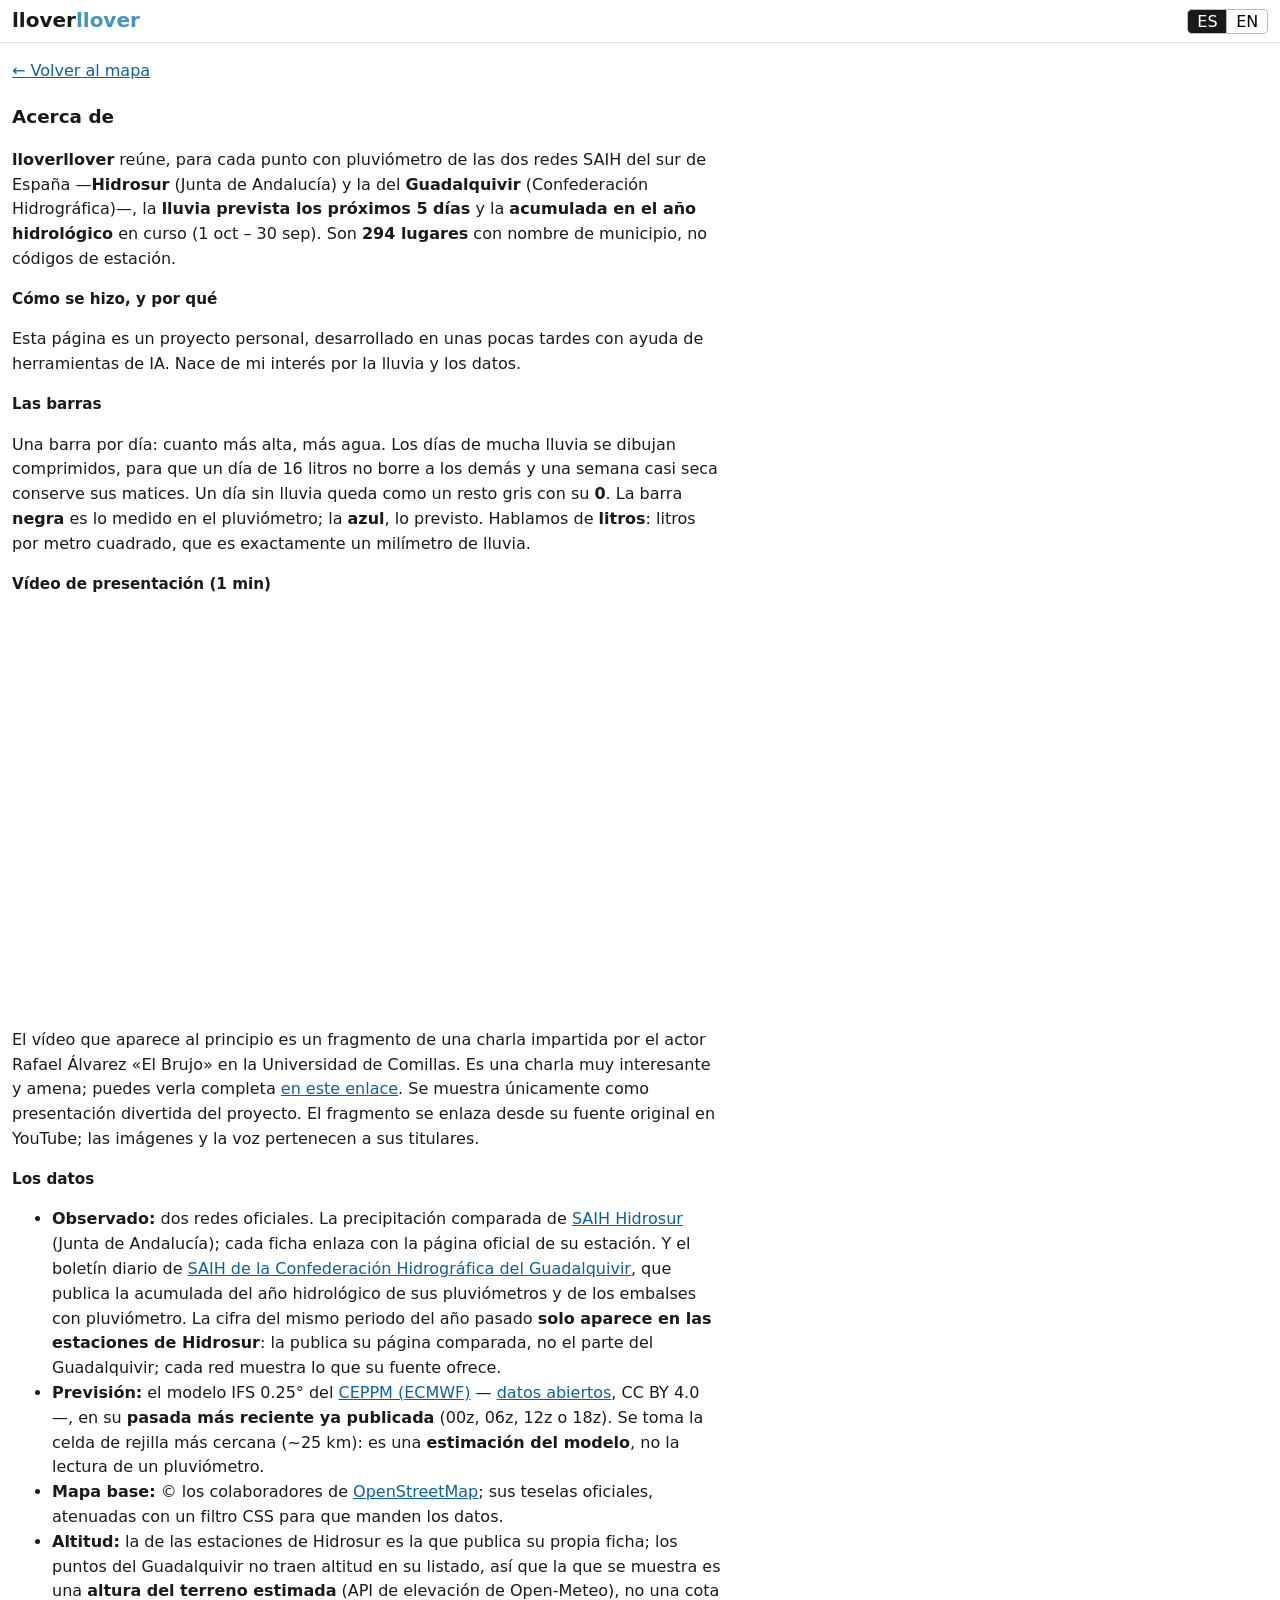
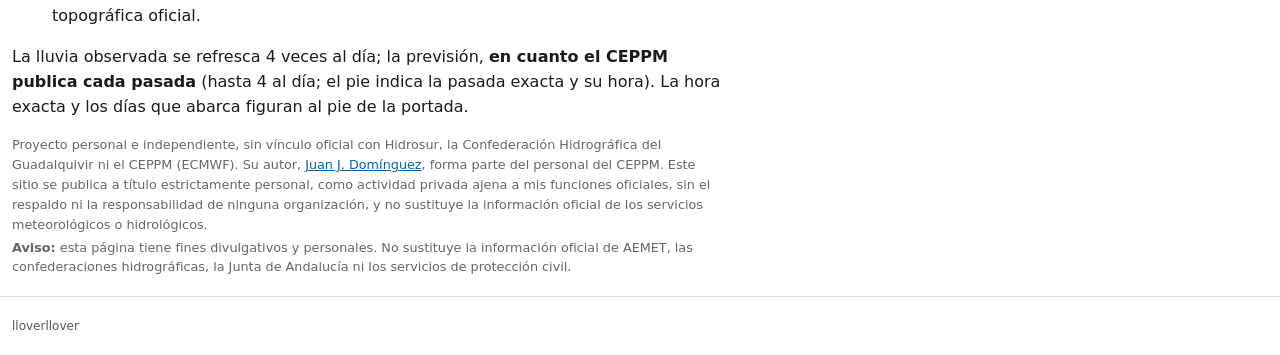
==== about.html @ 1c94ba9a "publish 2026-11-22T23:23:45Z" ====
<!DOCTYPE html>
<html lang="es">
<head>
  <meta charset="utf-8">
  <meta name="viewport" content="width=device-width, initial-scale=1">
  <title>Acerca de — lloverllover</title>
  <link rel="stylesheet" href="css/style.css?v=4.6">
  <link rel="icon" href="data:image/svg+xml,<svg xmlns='http://www.w3.org/2000/svg' viewBox='0 0 16 16'><text y='13' font-size='13'>🌧️</text></svg>">
</head>
<body>
  <header>
    <h1>llover<span>llover</span></h1>
    <nav id="lang" aria-label="Language">
      <button data-lang="es">ES</button><button data-lang="en">EN</button>
    </nav>
  </header>
  <main class="prose">
    <p><a href="index.html" class="i18n-es">← Volver al mapa</a>
       <a href="index.html" class="i18n-en" hidden>← Back to the map</a></p>

    <div class="i18n-es">
      <h2>Acerca de</h2>
      <p><b>lloverllover</b> reúne, para cada punto con pluviómetro de las dos redes SAIH del sur
      de España —<b>Hidrosur</b> (Junta de Andalucía) y la del <b>Guadalquivir</b> (Confederación
      Hidrográfica)—, la <b>lluvia prevista los próximos 5 días</b> y
      la <b>acumulada en el año hidrológico</b> en curso (1 oct – 30 sep). Son <b>294 lugares</b> con
      nombre de municipio, no códigos de estación.</p>

      <h3>Cómo se hizo, y por qué</h3>
      <p>Esta página es un proyecto personal, desarrollado en unas pocas tardes con ayuda de
      herramientas de IA. Nace de mi interés por la lluvia y los datos.</p>

      <h3>Las barras</h3>
      <p>Una barra por día: cuanto más alta, más agua. Los días de mucha lluvia se dibujan
      comprimidos, para que un día de 16 litros no borre a los demás y una semana casi seca conserve
      sus matices. Un día sin lluvia queda como un resto gris con su <b>0</b>. La barra <b>negra</b> es
      lo medido en el pluviómetro; la <b>azul</b>, lo previsto. Hablamos de <b>litros</b>: litros por
      metro cuadrado, que es exactamente un milímetro de lluvia.</p>

      <h3>Vídeo de presentación (1 min)</h3>
      <div class="ratio"><iframe src="https://www.youtube.com/embed/7plhOz-4UfQ?si=jWvkmPZA4V5KHviT&amp;controls=1&amp;start=4344&amp;end=4404"
        title="Por qué lloverllover"
        allow="accelerometer; autoplay; clipboard-write; encrypted-media; gyroscope; picture-in-picture; web-share"
        referrerpolicy="strict-origin-when-cross-origin" allowfullscreen></iframe></div>
      <p>El vídeo que aparece al principio es un fragmento de una charla impartida por el actor
      Rafael Álvarez «El Brujo» en la Universidad de Comillas. Es una charla muy interesante y
      amena; puedes verla completa
      <a href="https://www.youtube.com/watch?v=7plhOz-4UfQ">en este enlace</a>. Se muestra
      únicamente como presentación divertida del proyecto. El fragmento se enlaza desde su
      fuente original en YouTube; las imágenes y la voz pertenecen a sus titulares.</p>

      <h3>Los datos</h3>
      <ul>
        <li><b>Observado:</b> dos redes oficiales. La precipitación comparada de
          <a href="https://www.redhidrosurmedioambiente.es/saih/resumen/precipitacion/comparada">SAIH
          Hidrosur</a> (Junta de Andalucía); cada ficha enlaza con la página oficial de su estación. Y
          el boletín diario de <a href="https://www.chguadalquivir.es/saih/Informes.aspx">SAIH de la
          Confederación Hidrográfica del Guadalquivir</a>, que publica la acumulada del año
          hidrológico de sus pluviómetros y de los embalses con pluviómetro. La cifra del mismo
          periodo del año pasado <b>solo aparece en las estaciones de Hidrosur</b>: la publica
          su página comparada, no el parte del Guadalquivir; cada red muestra lo que su fuente
          ofrece.</li>
        <li><b>Previsión:</b> el modelo IFS 0.25° del
          <a href="https://www.ecmwf.int/es/" target=_blank rel=noopener>CEPPM (ECMWF)</a> —
          <a href="https://data.ecmwf.int/">datos abiertos</a>, CC BY 4.0 —, en su
          <b>pasada más reciente ya publicada</b> (00z, 06z, 12z o 18z).
          Se toma la celda de rejilla más cercana
          (~25 km): es una <b>estimación del modelo</b>, no la lectura de un pluviómetro.</li>
        <li><b>Mapa base:</b> © los colaboradores de
          <a href="https://www.openstreetmap.org/copyright">OpenStreetMap</a>; sus teselas oficiales,
          atenuadas con un filtro CSS para que manden los datos.</li>
        <li><b>Altitud:</b> la de las estaciones de Hidrosur es la que publica su propia ficha; los
          puntos del Guadalquivir no traen altitud en su listado, así que la que se muestra es una
          <b>altura del terreno estimada</b> (API de elevación de Open-Meteo), no una cota
          topográfica oficial.</li>
      </ul>
      <p>La lluvia observada se refresca 4 veces al día; la previsión, <b>en cuanto el CEPPM
      publica cada pasada</b> (hasta 4 al día; el pie indica la pasada exacta y su hora). La
      hora exacta y los días que abarca figuran al pie de la portada.</p>
      <p class="hint">Proyecto personal e independiente, sin vínculo oficial con Hidrosur, la
      Confederación Hidrográfica del Guadalquivir ni el CEPPM (ECMWF). Su autor,
      <a href="https://www.linkedin.com/in/juanjo-dominguez">Juan J. Domínguez</a>, forma parte del
      personal del CEPPM. Este sitio se publica a título estrictamente personal, como actividad
      privada ajena a mis funciones oficiales, sin el respaldo ni la responsabilidad de ninguna
      organización, y no sustituye la información oficial de los
      servicios meteorológicos o hidrológicos.</p>
      <p class="hint"><b>Aviso:</b> esta página tiene fines divulgativos y personales. No
      sustituye la información oficial de AEMET, las confederaciones hidrográficas, la Junta de
      Andalucía ni los servicios de protección civil.</p>
    </div>

    <div class="i18n-en" hidden>
      <h2>About</h2>
      <p><b>lloverllover</b> brings together, for every rain-gauge point of the two SAIH networks of
      southern Spain —<b>Hidrosur</b> (Junta de Andalucía) and the <b>Guadalquivir</b> basin
      authority's— the <b>forecast rainfall for the next 5 days</b> and the rain <b>accumulated in
      the current hydrological year</b> (1 Oct – 30 Sep). That is <b>294 places</b>, each with a
      municipality name — never a station code.</p>

      <h3>How it was made, and why</h3>
      <p>This page is a personal project, developed over a few evenings with help from AI
      tools. It comes from my interest in rain and data.</p>

      <h3>The bars</h3>
      <p>One bar per day: the taller it is, the more water. Very wet days are drawn compressed, so
      that a 16 mm day does not wipe out the others and a nearly dry week keeps its shades. A rainless
      day stays a small grey stub with its <b>0</b>. The <b>black</b> bar is what the gauge measured;
      the <b>blue</b> one is the forecast.</p>

      <h3>Intro video (1 min)</h3>
      <div class="ratio"><iframe src="https://www.youtube.com/embed/7plhOz-4UfQ?si=jWvkmPZA4V5KHviT&amp;controls=1&amp;start=4344&amp;end=4404"
        title="Why lloverllover"
        allow="accelerometer; autoplay; clipboard-write; encrypted-media; gyroscope; picture-in-picture; web-share"
        referrerpolicy="strict-origin-when-cross-origin" allowfullscreen></iframe></div>
      <p>The video that appears at the beginning is a fragment of a talk given by the actor
      Rafael Álvarez “El Brujo” at the Universidad de Comillas. It is a very interesting and
      entertaining talk; you can watch it in full
      <a href="https://www.youtube.com/watch?v=7plhOz-4UfQ">at this link</a>. It is shown only as
      a fun introduction to the project. The fragment is linked from its original source
      on YouTube; the images and voice belong to their rights holders.</p>

      <h3>The data</h3>
      <ul>
        <li><b>Observed:</b> two official networks. The comparative rainfall of
          <a href="https://www.redhidrosurmedioambiente.es/saih/resumen/precipitacion/comparada">SAIH
          Hidrosur</a> (Junta de Andalucía) — each card links to the station's official page — and
          the daily bulletin of
          <a href="https://www.chguadalquivir.es/saih/Informes.aspx">SAIH of the Guadalquivir
          hydrographic confederation</a>, which publishes the hydrological-year accumulation of its
          gauges and of its reservoirs that carry one. The same-period figure from last year is
          <b>shown only for the Hidrosur stations</b>: their comparative page publishes it, the
          Guadalquivir bulletin does not — each network shows exactly what its source offers.</li>
        <li><b>Forecast:</b> the <a href="https://data.ecmwf.int/">ECMWF IFS 0.25°</a> model (open
          data, CC BY 4.0), on its <b>latest published cycle</b> (00z, 06z, 12z or 18z). It reads
          the nearest model-grid cell (~25 km): a
          <b>model estimate</b>, not a gauge reading.</li>
        <li><b>Basemap:</b> © the <a href="https://www.openstreetmap.org/copyright">OpenStreetMap</a>
          contributors; official tiles, dimmed by a CSS filter so the data leads.</li>
        <li><b>Altitude:</b> Hidrosur stations carry the figure their own listing publishes; the
          Guadalquivir points list none, so the height shown for them is an <b>estimated terrain
          height</b> (the Open-Meteo elevation API), not a surveyed benchmark.</li>
      </ul>
      <p>Observed rain refreshes 4 times a day; the forecast <b>as soon as ECMWF publishes each
      cycle</b> (up to 4 a day; the footer states the exact cycle and its hour). The
      exact time and the days it covers appear in the homepage footer.</p>
      <p class="hint">A personal, independent project — not officially linked to Hidrosur, the
      Guadalquivir confederation or ECMWF. Its author,
      <a href="https://www.linkedin.com/in/juanjo-dominguez">Juan J. Domínguez</a>, is a member of
      ECMWF staff. This site is published strictly in a personal capacity, as a private activity
      unrelated to my official duties, without the endorsement
      or responsibility of any organisation, and it does not replace official meteorological or
      hydrological information.</p>
      <p class="hint"><b>Notice:</b> this page has an educational and personal purpose. It does
      not replace official information from AEMET, the river-basin authorities, the Regional
      Government of Andalusia, or civil-protection services.</p>
    </div>
  </main>
  <footer><p>lloverllover</p></footer>
  <script>
    /* tiny language toggle for the static about page (no app.js here) */
    const setLang = (l) => {
      document.documentElement.lang = l;
      for (const e of document.querySelectorAll(".i18n-es")) e.hidden = l !== "es";
      for (const e of document.querySelectorAll(".i18n-en")) e.hidden = l !== "en";
      for (const b of document.querySelectorAll("#lang button"))
        b.setAttribute("aria-pressed", String(b.dataset.lang === l));
      localStorage.setItem("llo_lang", l);
    };
    for (const b of document.querySelectorAll("#lang button"))
      b.addEventListener("click", () => setLang(b.dataset.lang));
    setLang(localStorage.getItem("llo_lang") || "es");
  </script>
</body>
</html>
---- css/style.css ----
/* lloverllover — minimal bare design (plan req. 4). Mobile-first; system fonts. */
* { box-sizing: border-box; }
html { font-family: system-ui, -apple-system, "Segoe UI", Roboto, "Helvetica Neue", sans-serif; }
body { margin: 0; color: #1a1a1a; background: #fff; }
h1 { font-size: 1.25rem; margin: 0; }
h1 span { color: #4393c3; }  /* mid-tone of the marker ramp — quiet */
h2 { font-size: 1rem; margin: .2rem 0; }
a { color: #0b5fa5; }
button { font: inherit; }

header, footer, main > section, #legend { padding-left: .75rem; padding-right: .75rem; }
header { display: flex; flex-wrap: wrap; align-items: baseline; gap: .5rem;
  padding: .5rem .75rem; border-bottom: 1px solid #ddd; }
/* v3.1: ONE subtitle line replaces the two paragraphs it used to be, so the header is a row
   shorter and nothing else moved.  v3.2: space-between puts the hydrological year FLUSH RIGHT
   on the same line; when a phone cannot hold both it wraps, and the year stays at the right
   edge of its own row — where a date belongs anyway. */
header .sub { margin: 0; font-size: .8rem; color: #555; flex-basis: 100%;
  display: flex; justify-content: space-between; align-items: baseline; gap: .1rem .9rem; }
header .sub .hy { flex: none; }
/* The top-right corner is one cluster: search field then ES|EN.  The auto margin on the
   form pushes the pair right; the adjacent rule keeps them tight together.  On about.html
   there is no form, so plain `#lang { margin-left: auto }` still right-aligns the toggle. */
#qform { margin-left: auto; }
#qform + #lang { margin-left: 0; }
#lang { margin-left: auto; }
#lang button { border: 1px solid #bbb; background: #fff; padding: .15rem .55rem; cursor: pointer; }
#lang button:first-child { border-radius: .3rem 0 0 .3rem; }
#lang button:last-child { border-radius: 0 .3rem .3rem 0; border-left: 0; }
#lang button[aria-pressed="true"] { background: #1a1a1a; color: #fff; }

#map { height: 52vh; width: 100%; }
#legend { display: flex; flex-wrap: wrap; gap: .45rem; align-items: center;
  font-size: .78rem; padding-top: .4rem; padding-bottom: .4rem; border-bottom: 1px solid #eee; }
#legend b { margin-right: .25rem; }
/* v3.1: every chip knows its own range.  v3.2: it also SHOWS it without a mouse — a tap (or
   Enter/Space) opens the bubble below.  A native `title` covers the desktop pointer, and the
   `:focus`/`.open` rules cover touch and keyboard; `:hover` deliberately shows nothing, so a
   desktop reader never gets two tooltips stacked on one word. */
#legend span { display: inline-flex; align-items: center; gap: .25rem; cursor: help;
  position: relative; }
#legend .chip:focus { outline: 1px dotted #999; outline-offset: 2px; }
#legend .range { position: absolute; left: 0; top: calc(100% + .4rem); z-index: 1100;
  display: none; padding: .3rem .5rem; border-radius: .35rem; background: #1a1a1a;
  color: #fff; font-size: .72rem; line-height: 1.35; font-style: normal;
  white-space: nowrap; box-shadow: 0 4px 12px rgba(0, 0, 0, .22); }
#legend .chip.open .range, #legend .chip:focus .range { display: block; }
/* the last chip would otherwise hang its bubble off the right edge of a phone */
#legend span:last-child .range { left: auto; right: 0; }
#legend i { width: .8rem; height: .8rem; border-radius: 50%; display: inline-block; }

#card { border: 1px solid #ddd; border-radius: .5rem; margin: .5rem .75rem; padding: .6rem .8rem; }
#card h2 { border-left: 6px solid #b0b8bf; padding-left: .5rem; }
/* v3.5: the card's place name is a LINK — it opens the place's own page (ten days,
   the table, the zoomed map).  A real anchor: middle-click, "open in new tab" and the
   keyboard all work because it is the thing itself, not a gesture imitating one. */
#card h2.goto a { color: inherit; text-decoration: none; }
#card h2.goto a:hover, #card h2.goto a:focus { text-decoration: underline dotted; }
#card p { margin: .18rem 0; font-size: .95rem; }
#card p.hl { font-weight: 600; margin-top: .45rem; }
/* The card's last line (v2.3): province · altitude on the left, the Hidrosur ficha on
   the right of the SAME line — Juanjo asked the link to sit beside the location info,
   not in a paragraph of its own.  space-between pushes them apart; wrap keeps the phone
   readable (the link drops below the place rather than squeezing the words). */
/* 9th prompt: the card's head is one row, exactly like the page per place —
   the name (with its colour bar), then municipio · provincia · altitud and the
   ficha, all baseline-aligned, wrapping below the name on a narrow phone. */
#card .cardhead { display: flex; align-items: baseline; flex-wrap: wrap;
  gap: .1rem .8rem; }
#card .cardhead h2 { margin-bottom: 0; }
#card .meta { display: flex; align-items: baseline; gap: .6rem; flex-wrap: wrap;
  flex: 1 1 12rem; margin: 0; font-size: .8rem; color: #666; }
#card .meta a { color: #1565c0; text-decoration: none; white-space: nowrap; }
#card .meta a:hover { text-decoration: underline; }
.leaflet-popup-content p { margin: .12rem 0; font-size: .85rem; }
.leaflet-popup-content p.hl { font-weight: 600; margin-top: .35rem; }
.hint { color: #666; font-size: .8rem; margin: .2rem 0; }

/* Quiet basemap (req. 2): the TILES are muted, never the markers. Adjust these
   numbers only — markers/legend/dots keep their full colour. */
.leaflet-tile-pane { filter: grayscale(.85) brightness(1.1) contrast(.88) opacity(.8); }

#dir-section { border-top: 1px solid #eee; margin-top: .9rem; padding-top: .5rem; }
#dir-section h2 { margin-top: .3rem; }

/* One search for the whole network (req. 9): a box shown directly — no button (v2.3.1) —
   sitting TOP-RIGHT on the title line, just left of ES|EN (v2.3.2).  It finds every place,
   dry ones included (the directory only lists the wet ones).  The results DROP DOWN over
   the page (`position:absolute` + a z-index above the video popup's 1200), so opening them
   stretches nothing and moves nothing below; headerGap() still measures the header for the
   video.  On a phone the field is the elastic part: `min(17rem, 33vw)` is sized so the
   title (128 px), the field, ES|EN (81 px) and two 8 px gaps still fit one 375 px line. */
#qform { position: relative; display: flex; align-items: center; min-width: 0; }
#q { width: min(17rem, 33vw); min-width: 0; padding: .3rem .5rem; font: inherit;
  font-size: .92rem; border: 1px solid #bbb; border-radius: .4rem; }
#qhits { position: absolute; top: calc(100% + .25rem); right: 0; z-index: 1300;
  min-width: 17rem; max-width: min(26rem, calc(100vw - 1.5rem)); max-height: 55vh;
  overflow-y: auto; box-shadow: 0 6px 18px rgba(0, 0, 0, .16);
  list-style: none; margin: 0; padding: .1rem 0; border: 1px solid #ddd;
  border-radius: .4rem; background: #fff; }
#qhits:empty { display: none; }
#qhits li { display: flex; align-items: center; gap: .35rem; padding: .28rem .5rem;
  font-size: .85rem; cursor: pointer; }
#qhits li:hover, #qhits li[aria-selected="true"] { background: #eef6fb; }
#qhits li.qnone { cursor: default; color: #666; font-size: .82rem; }
#qhits .dot { width: .5rem; height: .5rem; border-radius: 50%; flex: none;
  border: 1px solid rgba(0, 0, 0, .12); }
#qhits .nm { flex: 1 1 auto; min-width: 0; overflow: hidden; text-overflow: ellipsis;
  white-space: nowrap; }
#qhits .pr { flex: none; color: #666; font-size: .75rem; }
#qhits .val { flex: none; font-size: .78rem; color: #555; font-variant-numeric: tabular-nums; }
/* Small phones (≤440 px): trim the header's air so title + field + ES|EN still share the
   title line — below that it wraps to a row of its own, which still looks right. */
@media (max-width: 440px) {
  header { gap: .35rem; }
  #q { width: min(17rem, 30vw); }
  #lang button { padding: .15rem .45rem; }
}
/* Directory (req. 5): compact multi-column list — one line per place, forecast in
   brackets, up to four columns.  The breakpoints are set by what a PLACE NAME needs:
   below 560 px two columns would ellipsize "Embalse de Conde..." to nonsense, so a
   phone gets one readable line per place and the columns start on a tablet. */
#directory details { margin: .25rem 0; }
#directory details.prov > summary { font-weight: 600; }
#directory summary { cursor: pointer; font-size: .88rem; padding: .2rem 0;
  display: flex; align-items: center; gap: .4rem; list-style: none; }
#directory summary::-webkit-details-marker { display: none; }
#directory summary::before { content: "▸"; color: #999; flex: none; font-size: .75rem; }
#directory details[open] > summary::before { content: "▾"; }
#directory ul { list-style: none; margin: 0; padding: 0; columns: 1; column-gap: 1rem; }
@media (min-width: 560px) { #directory ul { columns: 2; } }
@media (min-width: 820px) { #directory ul { columns: 3; } }
@media (min-width: 1180px) { #directory ul { columns: 4; } }
#directory li[data-n] { break-inside: avoid; border-bottom: 1px solid #f2f2f2;
  font-size: .82rem; }
/* v3.5: the whole row is one link — the place's page (dot, name, amount stay the
   same words, just wrapped in a door). */
#directory li[data-n] a { display: flex; align-items: center; gap: .3rem;
  padding: .16rem .2rem; color: inherit; text-decoration: none; min-width: 0; }
#directory li[data-n] a:hover .nm, #directory li[data-n] a:focus .nm { text-decoration: underline dotted; }
#directory .dot { width: .5rem; height: .5rem; border-radius: 50%; flex: none;
  border: 1px solid rgba(0, 0, 0, .12); }
#directory .nm { min-width: 0; overflow: hidden; text-overflow: ellipsis; white-space: nowrap; }
#directory .val { flex: none; font-size: .74rem; color: #555;
  font-variant-numeric: tabular-nums; }

footer { border-top: 1px solid #ddd; margin-top: 1.2rem; padding: .6rem .75rem; }
footer p { font-size: .75rem; color: #555; }

/* The paired day series (v3.5, Phase 17): one column per day, TWO thin bars each —
   BLACK = the millimetres the gauges closed that day with, BLUE = the forecast for it
   (a past day gets its own archived morning 00z; today and beyond get the live cycle).
   A value nobody has is a "–" in its bar's colour — never a zero, never invented.  The
   hairline just left of today's column splits memory from forecast.  Heights are
   logarithmic (barFrac in plot.js) and ONE scale fits black and blue together, so a
   tall black over a short blue really means the gauges beat the morning's word. */
.fcbars { display: inline-flex; align-items: flex-end; gap: .2rem; }
.fcbars .fcday { display: flex; flex-direction: column; align-items: center; position: relative; }
.fcbars .fctrack { position: relative; width: 1.14rem; height: 2.5rem; flex: none; }
/* the pair: observation LEFT, forecast RIGHT, each under half the track */
.fcbars .obar, .fcbars .fbar { position: absolute; bottom: 0; width: 46%; min-height: 2px;
  border-radius: 2px 2px 0 0; }
.fcbars .obar { left: 1px; }
.fcbars .fbar { right: 1px; }
/* a thin paired bar can never HOLD its number (a "12,4" is wider than any bar) —
   so numbers ride above, dark, and only where there is room for them: the live
   columns on the map page, every column on the place's own page */
.fcbars .fbar b, .fcbars .obar b { position: absolute; left: 50%; transform: translateX(-50%);
  bottom: 100%; color: #444; font-weight: 500; font-size: .56rem; line-height: 1;
  white-space: nowrap; font-variant-numeric: tabular-nums; padding-bottom: 1px; }
.fcbars .fdash { position: absolute; bottom: 0; width: 46%; text-align: center;
  font-style: normal; font-weight: 700; font-size: .72rem; line-height: 1; }
.fcbars .fdash.obs { left: 1px; color: #1f2937; }
.fcbars .fdash.fc { right: 1px; color: #4ba3d3; }
.fcbars .fcwd { font-size: .56rem; font-weight: 500; color: #777; line-height: 1;
  border-top: 1px solid #ccc; margin-top: 2px; padding: .14rem .06rem 0; white-space: nowrap; }
.fcday.now .fcwd { color: #08519c; font-weight: 700; }      /* today's column */
.fcday.now::before { content: ""; position: absolute; left: -.12rem; top: -.55rem;
  bottom: 0; width: 1px; background: #0f172a; opacity: .5; }
/* THE BALLOON WEARS NO SUCH LINE (9th prompt): a balloon holds only the five live days,
   so a rule at its left edge would mark the start of the picture, not the turn from
   memory to forecast that the line was invented to say.  Today keeps its bold blue
   initial; the card and the page per place keep the line, where the past really is
   on the other side of it. */
.leaflet-popup-content .fcday.now::before { content: none; }
/* fourteen columns on a 375 px screen: the line scrolls in its paragraph instead
   of the numbers lying about the week.  THE BALLOON IS NOT IN THAT LIST (v3.7):
   it shows the five live days only, which always fit — no scrollbar in a balloon.
   And every scrollable series reserves headroom for the numbers riding above the
   bars: max-height keeps even a 100 % bar below the label line, so a wet day's
   number can never be cut by the box (req. 6-2). */
#card p.hl, #stseries-wrap p.hl { overflow-x: auto; }
.fcbars { padding-inline: .6rem; }                /* edge labels hang nowhere to */
.leaflet-popup-content .fbar, .leaflet-popup-content .obar { max-height: calc(100% - .72rem); }
#card .fcbars .fbar, #card .fcbars .obar { max-height: calc(100% - .84rem); }
#stseries-wrap .fbar, #stseries-wrap .obar { max-height: calc(100% - .82rem); }
.leaflet-popup-content .fctrack { width: .98rem; height: 2.3rem; }
.leaflet-popup-content .fcbars { gap: .15rem; }
#card .fcbars .fctrack { width: 1.5rem; height: 3.1rem; }  /* a little larger in the card */
#card .fcbars .fbar b, #card .fcbars .obar b { font-size: .64rem; }
#card .fcbars .fcwd { font-size: .66rem; }
/* The quantity lines (req. 3, v2.3): each line is a number cell and a words cell.  The
   number is right-aligned inside a box as wide as the widest number of that place
   (`--qw`, set by detailLines in `ch` = tabular digits), so the lines line up **by their
   last digit** — 185,6 over 28,8 over 4,3 — and every line of words starts at the same x.
   The digits are tabular so they really are equal width; the leading space of the words
   cell is dropped by CSS at the start of a line and exists only for copy-paste.
   `q` and both of its cells stay the same font size in the number column: a smaller `b`
   would shrink its own `ch` and break the flush edge (only the words may differ). */
.q { display: block; margin: .28rem 0 .12rem; }
.q .qrow { display: flex; align-items: baseline; gap: .3rem; margin: .1rem 0; }
.q .qrow b { flex: none; width: var(--qw, 4ch); text-align: right; font-weight: 600;
  font-variant-numeric: tabular-nums; white-space: pre; }
.q .qrow i { font-style: normal; min-width: 0; }
.q .tot i { font-size: .9em; color: #555; }
#card .q { font-size: .95rem; }
.leaflet-popup-content .q { font-size: .85rem; }

/* The intro block (req. 8): app.js lifts this element into the popup below on
   load, and closing the popup takes it out of the page for good — so the inline
   copy is only ever what a browser with no JavaScript sees (see #intro-holder). */
.intro { margin: .6rem .75rem; border: 1px solid #ddd; border-radius: .5rem; padding: .1rem .8rem; }
.intro iframe { display: block; margin: .6rem auto .2rem; width: 100%; max-width: 720px;
  /* the slash is mandatory: `aspect-ratio: 16 9` is dropped by Firefox, which left
     the player at the UA default 150px tall — a thin strip with bars at the sides */
  aspect-ratio: 16 / 9; height: auto; min-height: 0; border: 0; }
.video-alt { font-size: .75rem; color: #666; margin: .2rem 0 .6rem; }

/* Popup: the same block, centred over the page and as BIG as the screen allows.
   It must never cover the page title, so it starts BELOW the header: `--head` is
   the real header height, measured by app.js (headerGap), with a CSS fallback for
   browsers without scripts.  The card's width is capped by the space left under
   that header × 16/9, so the player fills the screen without being cropped or
   letterboxed — portrait or landscape. */
.pop { position: fixed; inset: var(--head, 4.6rem) 0 0 0; z-index: 1200;
  display: grid; place-items: center; box-sizing: border-box; padding: .4rem;
  overflow: auto; background: rgba(22, 26, 30, .62); }
.pop[hidden] { display: none; }
body.pop-open { overflow: hidden; }        /* the page waits; nothing slides aside */
.pop-card { position: relative; background: #fff; border-radius: .6rem;
  box-sizing: border-box; padding: 1.5rem .5rem .35rem;
  width: min(calc(100vw - .8rem), calc((100vh - var(--head, 4.6rem) - 4.6rem) * 16 / 9));
  width: min(calc(100vw - .8rem), calc((100dvh - var(--head, 4.6rem) - 4.6rem) * 16 / 9)); }
.pop-card .intro { margin: 0; border: 0; padding: 0; border-radius: 0; }
.pop-card .intro iframe { max-width: 100%; margin-left: 0; }
.pop-close { position: absolute; top: .1rem; right: .2rem; border: 0; background: none;
  font-size: 1.5rem; line-height: 1; padding: .35rem .5rem; cursor: pointer; color: #666; }
.pop-close:hover { color: #1a1a1a; }
.ratio { position: relative; aspect-ratio: 16 / 9; }
.ratio iframe { position: absolute; inset: 0; width: 100%; height: 100%; border: 0; }

/* about.html is a text page: `prose` is the measure, and it needs the
   same .75rem gutter the rest of the site uses — otherwise a phone puts the paragraph
   hard against the edge of the screen. */
.prose { max-width: 46rem; line-height: 1.55; padding-left: .75rem; padding-right: .75rem; }
.prose h2 { font-size: 1.15rem; margin-top: 1.2rem; }
.prose h3 { font-size: .95rem; margin-top: 1rem; }
@media (min-width: 48rem) {
  #map { height: 62vh; }
  #card { margin: .75rem 0; }
}

/* ---------- the page per place (v3.5, Phase 17) ---------- */
/* station.html?e=<name>: header keeps the logo (the way back) and ES|EN; below, the
   place's own big pair series, its day-by-day table and a zoomed map.  Every block
   reuses the map page's rules — colours, bars, numbers come from plot.js, so a
   "–" here means exactly what a "–" means on the balloon. */
.station-page header.solo h1 a { color: inherit; text-decoration: none; }
#place h2 { border-left: 6px solid #b0b8bf; padding-left: .5rem; }
/* v3.8 (req. 7): one line — name, then municipio·provincia·altura·ficha LEFT right
   after it; only Volver al mapa is pushed to the right margin.  Wraps below the
   name on narrow screens, never orphaned. */
#place .sthead { display: flex; align-items: baseline; flex-wrap: wrap;
  gap: .15rem .8rem; }
#place .stmeta { display: flex; align-items: baseline; gap: .6rem; flex-wrap: wrap;
  flex: 1 1 14rem; margin: 0; font-size: .8rem; color: #666; }
#place .stwhere { display: inline-flex; align-items: baseline; gap: .6rem;
  flex-wrap: wrap; }
#place .stmeta > a:last-child { margin-left: auto; }
#place .stmeta a { color: #1565c0; text-decoration: none; white-space: nowrap; }
#place .stmeta a:hover { text-decoration: underline; }
#place .q { font-size: .92rem; margin-top: .5rem; }   /* the two hydro-year lines */
/* 9th prompt: those lines are the last thing before the box, so they need room to
   breathe on both sides — glued to the head line above, or to the border below. */
#place #stacc { margin-bottom: .85rem; }
#place .meta { display: flex; justify-content: space-between; align-items: baseline;
  gap: .2rem .7rem; flex-wrap: wrap; margin: .4rem 0 .1rem; font-size: .8rem; color: #666; }
#place .meta a { color: #1565c0; text-decoration: none; white-space: nowrap; }
#place .meta a:hover { text-decoration: underline; }

#stseries-wrap h2, #sttable-wrap h2 { font-size: .92rem; color: #555; margin: .1rem 0 .5rem; }
#stseries-wrap .fctrack { width: 2.05rem; height: 3.4rem; } /* the grown-up series */
#stseries-wrap .fbar b, #stseries-wrap .obar b { font-size: .62rem; }
#stseries-wrap .fcwd { font-size: .62rem; }
#stseries-wrap .fdash { font-size: .9rem; }
/* v4.5 (Juanjo): on any screen from 480 px up there is room to spare — the ten
   columns SPREAD across the box (flex, equal share, capped so an ultrawide
   doesn't stretch them into slabs) and grow taller.  Below 480 px nothing
   changes: the fixed 2.05rem columns and the sideways scroll that a phone
   earns honestly.  The balloon and the map-page card are not in this rule's
   reach — they never scroll and never needed to grow. */
@media (min-width: 30rem) {
  #stseries-wrap .fcbars { display: flex; width: 100%; max-width: 52rem;
    margin-inline: auto; }
  #stseries-wrap .fcbars .fcday { flex: 1 1 0; }
  #stseries-wrap .fctrack { width: 100%; max-width: 4.5rem; height: 4.6rem; }
  #stseries-wrap .fbar b, #stseries-wrap .obar b { font-size: .72rem; }
  #stseries-wrap .fcwd { font-size: .72rem; }
}
/* v3.6: the table is WIDE now (one column per cycle that fully covered the day:
   up to seventeen forecast columns) — it earns its own horizontal scroll on a
   phone instead of squeezing numbers into unreadable slivers. */
.rainwrap { overflow-x: auto; }
table.rain { border-collapse: collapse; font-size: .8rem; width: 100%; min-width: 46rem; }
table.rain th, table.rain td { border: 1px solid #e4e7ea; padding: .26rem .38rem;
  text-align: right; font-variant-numeric: tabular-nums; }
table.rain thead th { background: #f6f8fa; font-weight: 600; white-space: nowrap; }
table.rain thead tr.hrs th { font-size: .68rem; font-weight: 500; color: #666;
  background: #fbfcfd; text-align: center; }
table.rain tbody th { text-align: left; font-weight: 600; background: #fafbfc;
  white-space: nowrap; }
table.rain td.obs { color: #1f2937; font-weight: 600; }    /* the measured day */
#stmap { height: 340px; margin: .9rem .75rem .3rem; }

/* ---------- the family page (puerto-del-barco.html, 9th prompt) ---------- */
/* ONE column, everything centred, top down: the dedication, the picture, its line of
   caption, and BELOW them the map — as big as the map on any page per place, because this
   page is one of those pages.  The image keeps its own
   width and height so the browser reserves the space (no jump), and it is never upscaled past
   40rem: the point of the small, soft copy is that it stays a memory, not a file to be mined.
   The words are centred too — a dedication reads above a photograph, not in its corner. */
.famcol { display: grid; justify-items: center; gap: .85rem; text-align: center;
  margin: .6rem auto 1.6rem; padding-inline: .75rem; max-width: 44rem; }
.famcol img { display: block; width: 100%; max-width: 40rem; height: auto;
  border: 1px solid #ddd; border-radius: .5rem; }
/* No height here: the shared `#stmap { height: 340px }` — the map of every page per place —
   is what sizes it.  This rule only lets it FILL the column (a centred grid item shrinks to
   nothing without a width) and keeps it at the photograph's measure, and framed like the
   photograph, since the two are this page's two windows. */
.famcol #stmap { width: 100%; max-width: 40rem; margin: .25rem 0 0;
  border: 1px solid #ddd; border-radius: .5rem; }
.famcap { margin: 0; font-size: 1.02rem; line-height: 1.4; }
.famwhy { margin: 0; max-width: 34rem; font-size: .98rem; line-height: 1.55; color: #333; }
.famded { margin: 0; max-width: 34rem; font-size: .9rem; font-style: italic; color: #555; }
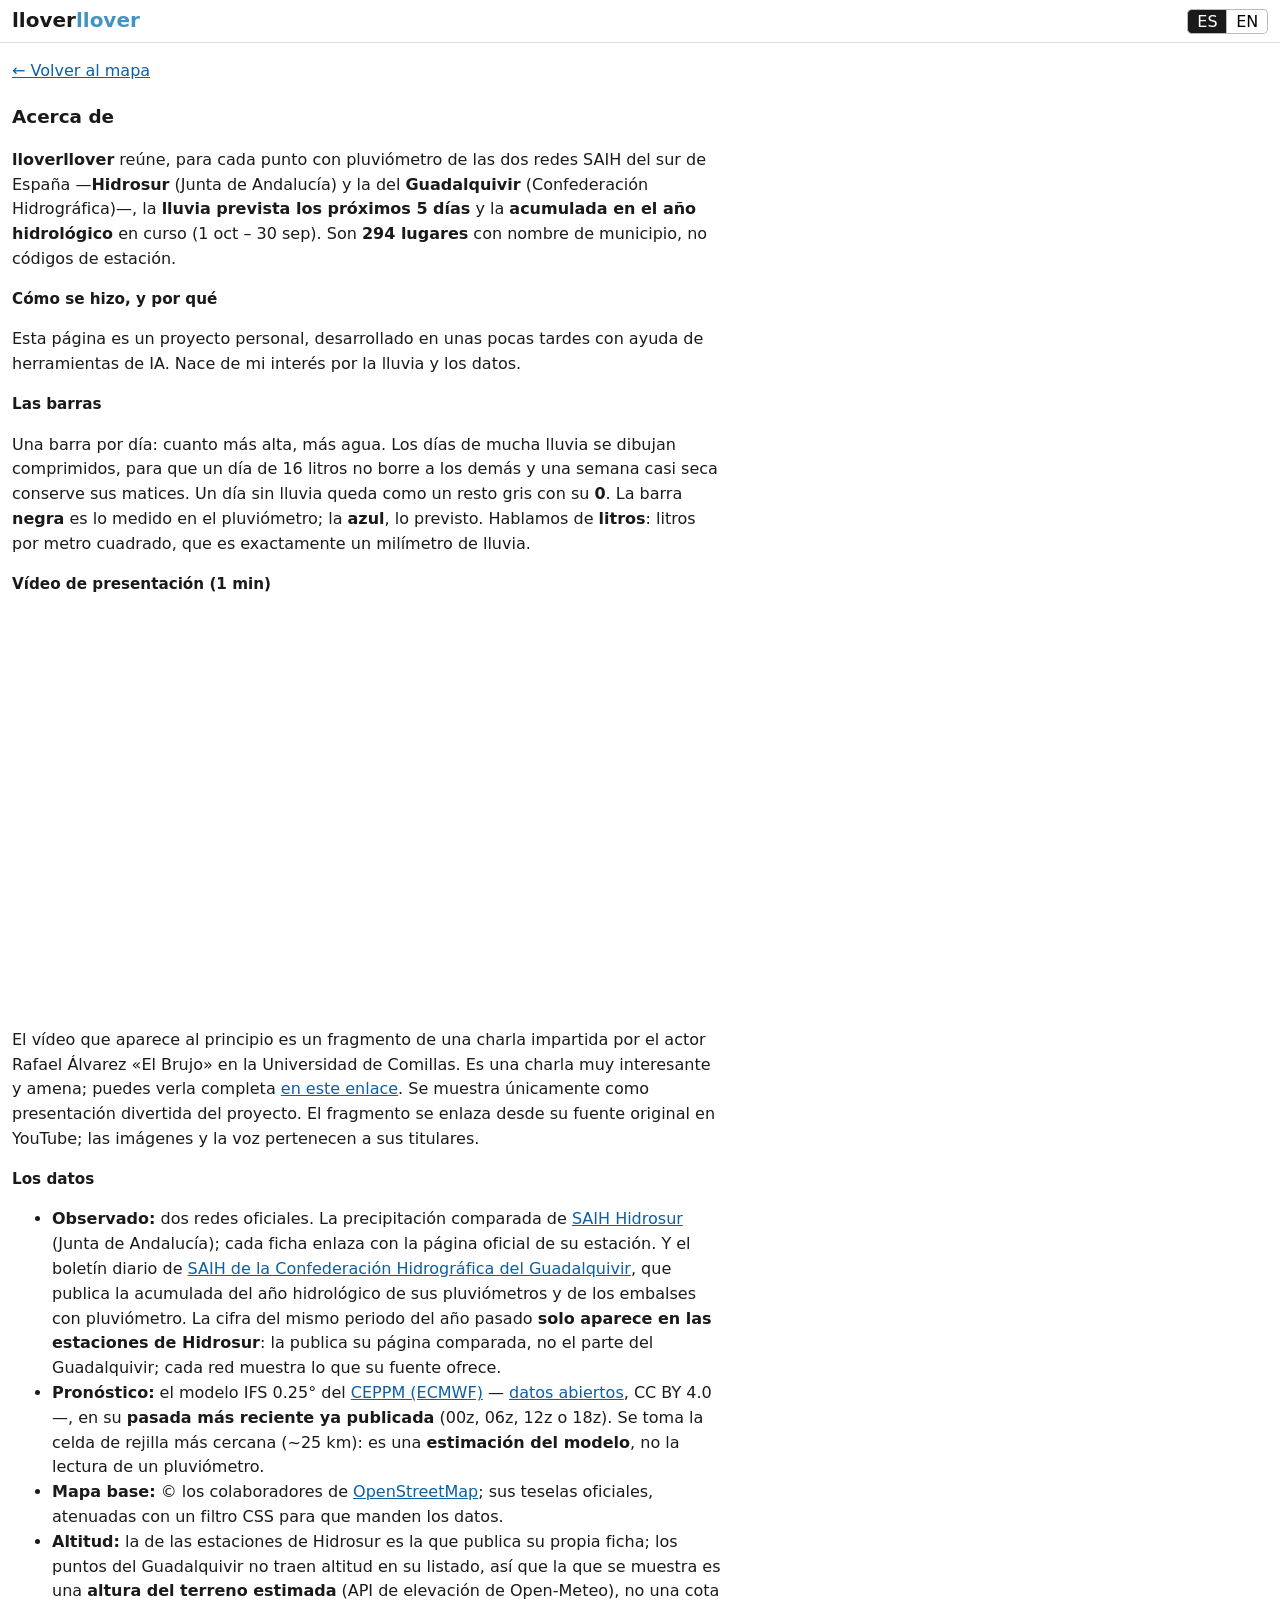
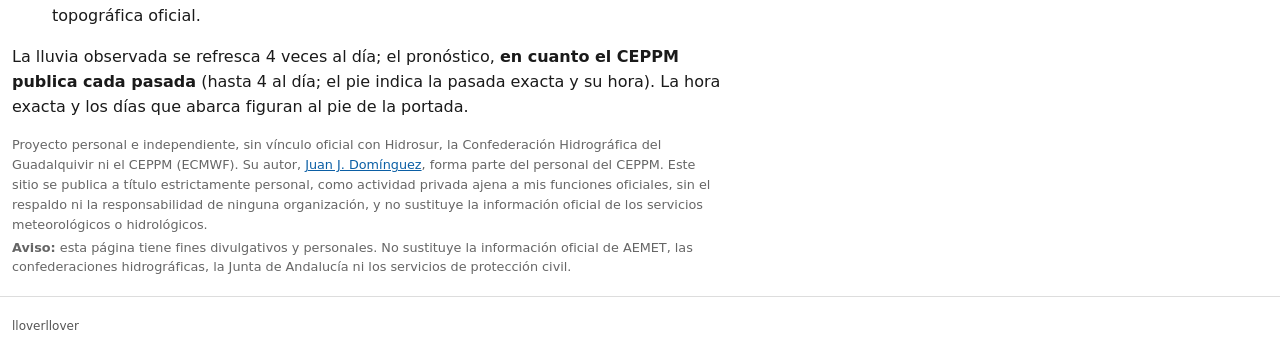
==== commit 6d66adde: "publish 2026-11-26T15:18:26Z" ====
--- a/about.html
+++ b/about.html
@@ -4,7 +4,7 @@
   <meta charset="utf-8">
   <meta name="viewport" content="width=device-width, initial-scale=1">
   <title>Acerca de — lloverllover</title>
-  <link rel="stylesheet" href="css/style.css?v=4.6">
+  <link rel="stylesheet" href="css/style.css?v=5.3">
   <link rel="icon" href="data:image/svg+xml,<svg xmlns='http://www.w3.org/2000/svg' viewBox='0 0 16 16'><text y='13' font-size='13'>🌧️</text></svg>">
 </head>
 <body>
@@ -60,7 +60,7 @@
           periodo del año pasado <b>solo aparece en las estaciones de Hidrosur</b>: la publica
           su página comparada, no el parte del Guadalquivir; cada red muestra lo que su fuente
           ofrece.</li>
-        <li><b>Previsión:</b> el modelo IFS 0.25° del
+        <li><b>Pronóstico:</b> el modelo IFS 0.25° del
           <a href="https://www.ecmwf.int/es/" target=_blank rel=noopener>CEPPM (ECMWF)</a> —
           <a href="https://data.ecmwf.int/">datos abiertos</a>, CC BY 4.0 —, en su
           <b>pasada más reciente ya publicada</b> (00z, 06z, 12z o 18z).
@@ -74,7 +74,7 @@
           <b>altura del terreno estimada</b> (API de elevación de Open-Meteo), no una cota
           topográfica oficial.</li>
       </ul>
-      <p>La lluvia observada se refresca 4 veces al día; la previsión, <b>en cuanto el CEPPM
+      <p>La lluvia observada se refresca 4 veces al día; el pronóstico, <b>en cuanto el CEPPM
       publica cada pasada</b> (hasta 4 al día; el pie indica la pasada exacta y su hora). La
       hora exacta y los días que abarca figuran al pie de la portada.</p>
       <p class="hint">Proyecto personal e independiente, sin vínculo oficial con Hidrosur, la
--- a/css/style.css
+++ b/css/style.css
@@ -7,6 +7,12 @@
 h2 { font-size: 1rem; margin: .2rem 0; }
 a { color: #0b5fa5; }
 button { font: inherit; }
+/* The toggle pages (about, puerto-del-barco) hide one language's elements with the
+   `hidden` attribute — but a [hidden] is only a UA default, and any author rule that
+   sets `display` on the element beats it (this site's `#place .stwhere { display:
+   inline-flex }` made the English where-line show on the Spanish page).  Make hidden
+   mean hidden, once and for all, whatever a later rule does with display. */
+[hidden] { display: none !important; }
 
 header, footer, main > section, #legend { padding-left: .75rem; padding-right: .75rem; }
 header { display: flex; flex-wrap: wrap; align-items: baseline; gap: .5rem;
@@ -28,6 +34,12 @@
 #lang button:first-child { border-radius: .3rem 0 0 .3rem; }
 #lang button:last-child { border-radius: 0 .3rem .3rem 0; border-left: 0; }
 #lang button[aria-pressed="true"] { background: #1a1a1a; color: #fff; }
+/* v5.1: the depth toggle is not a language — it is its own pill beside the pair
+   (same border family), and when ON it wears the site's blue, not the black:  */
+#lang button[data-adv] { margin-left: .75rem; border-left: 1px solid #bbb;
+  border-radius: .3rem; }
+#lang button[data-adv][aria-pressed="true"] { background: #08519c; border-color: #08519c;
+  color: #fff; }
 
 #map { height: 52vh; width: 100%; }
 #legend { display: flex; flex-wrap: wrap; gap: .45rem; align-items: center;
@@ -162,6 +174,10 @@
   border-radius: 2px 2px 0 0; }
 .fcbars .obar { left: 1px; }
 .fcbars .fbar { right: 1px; }
+/* v5.2: when only ONE bar shares the track — a live day, or any past day in BASIC —
+   it owns the whole slot; the half-width reservation is for the pair, not for lonely bars */
+.fcbars .fctrack.sgl .obar, .fcbars .fctrack.sgl .fbar,
+.fcbars .fctrack.sgl .fdash { width: 100%; left: 0; right: auto; }
 /* a thin paired bar can never HOLD its number (a "12,4" is wider than any bar) —
    so numbers ride above, dark, and only where there is room for them: the live
    columns on the map page, every column on the place's own page */
@@ -177,19 +193,17 @@
 .fcday.now .fcwd { color: #08519c; font-weight: 700; }      /* today's column */
 .fcday.now::before { content: ""; position: absolute; left: -.12rem; top: -.55rem;
   bottom: 0; width: 1px; background: #0f172a; opacity: .5; }
-/* THE BALLOON WEARS NO SUCH LINE (9th prompt): a balloon holds only the five live days,
-   so a rule at its left edge would mark the start of the picture, not the turn from
-   memory to forecast that the line was invented to say.  Today keeps its bold blue
-   initial; the card and the page per place keep the line, where the past really is
-   on the other side of it. */
-.leaflet-popup-content .fcday.now::before { content: none; }
+/* v5.2: THE BALLOON NOW WEARS THE LINE TOO — it carries the five remembered days
+   beside the five live ones, so the turn from memory to forecast happens inside it
+   like anywhere else.  (It used to hold the live days only, where the rule at its
+   left edge would have marked the start of the picture, not the split.) */
 /* fourteen columns on a 375 px screen: the line scrolls in its paragraph instead
-   of the numbers lying about the week.  THE BALLOON IS NOT IN THAT LIST (v3.7):
-   it shows the five live days only, which always fit — no scrollbar in a balloon.
+   of the numbers lying about the week — and since v5.2 the balloon has fourteen
+   columns of its own, so it joins the list with its own tighter tracks.
    And every scrollable series reserves headroom for the numbers riding above the
    bars: max-height keeps even a 100 % bar below the label line, so a wet day's
    number can never be cut by the box (req. 6-2). */
-#card p.hl, #stseries-wrap p.hl { overflow-x: auto; }
+#card p.hl, #stseries-wrap p.hl, .leaflet-popup-content p.hl { overflow-x: auto; }
 .fcbars { padding-inline: .6rem; }                /* edge labels hang nowhere to */
 .leaflet-popup-content .fbar, .leaflet-popup-content .obar { max-height: calc(100% - .72rem); }
 #card .fcbars .fbar, #card .fcbars .obar { max-height: calc(100% - .84rem); }
@@ -276,7 +290,12 @@
   flex: 1 1 14rem; margin: 0; font-size: .8rem; color: #666; }
 #place .stwhere { display: inline-flex; align-items: baseline; gap: .6rem;
   flex-wrap: wrap; }
-#place .stmeta > a:last-child { margin-left: auto; }
+/* Every direct anchor of the head line is the way home, so every one is pushed right.
+   NOT `a:last-child`: on the family page two twins live here (ES and EN, one hidden),
+   and :last-child does not care about hidden — in Spanish the auto margin landed on the
+   hidden EN link and Volver al mapa sat stuck on the left.  Hidden anchors take no room,
+   so the pages station.js builds (one link, truly last) behave exactly as before. */
+#place .stmeta > a { margin-left: auto; }
 #place .stmeta a { color: #1565c0; text-decoration: none; white-space: nowrap; }
 #place .stmeta a:hover { text-decoration: underline; }
 #place .q { font-size: .92rem; margin-top: .5rem; }   /* the two hydro-year lines */
@@ -311,24 +330,32 @@
    up to seventeen forecast columns) — it earns its own horizontal scroll on a
    phone instead of squeezing numbers into unreadable slivers. */
 .rainwrap { overflow-x: auto; }
-table.rain { border-collapse: collapse; font-size: .8rem; width: 100%; min-width: 46rem; }
+table.rain { border-collapse: collapse; font-size: .8rem; width: 100%; min-width: 42rem; }
 table.rain th, table.rain td { border: 1px solid #e4e7ea; padding: .26rem .38rem;
   text-align: right; font-variant-numeric: tabular-nums; }
 table.rain thead th { background: #f6f8fa; font-weight: 600; white-space: nowrap; }
 table.rain thead tr.hrs th { font-size: .68rem; font-weight: 500; color: #666;
   background: #fbfcfd; text-align: center; }
 table.rain tbody th { text-align: left; font-weight: 600; background: #fafbfc;
-  white-space: nowrap; }
+  white-space: nowrap; padding-right: .5rem; }   /* "Dom 22 nov" is a 3-letter
+  weekday now (v4.7): the label gave back ~3rem, so the table's floor shrank
+  with it and the twenty number columns took the space */
 table.rain td.obs { color: #1f2937; font-weight: 600; }    /* the measured day */
+table.rain td.fcv { color: #08519c; font-weight: 600; }    /* the latest run's word (v5.1 basic) */
+/* v5.1 BASIC table: honest columns, sized by their content — v5.2 added the day's own
+   00z beside the rain (three columns) and the table stopped stretching to the window:
+   width:auto, so a short list is a short table; it must never scroll sideways on a phone. */
+table.rain.simple { min-width: 0; width: auto; }
 #stmap { height: 340px; margin: .9rem .75rem .3rem; }
 
 /* ---------- the family page (puerto-del-barco.html, 9th prompt) ---------- */
-/* ONE column, everything centred, top down: the dedication, the picture, its line of
-   caption, and BELOW them the map — as big as the map on any page per place, because this
-   page is one of those pages.  The image keeps its own
+/* ONE column, everything centred, top down (v4.9, Juanjo's order): the words — origin
+   first, then the story — the map, the picture with its caption, and the dedication
+   LAST.  The image keeps its own
    width and height so the browser reserves the space (no jump), and it is never upscaled past
    40rem: the point of the small, soft copy is that it stays a memory, not a file to be mined.
-   The words are centred too — a dedication reads above a photograph, not in its corner. */
+   The story reads centred; only the dedication breaks the symmetry (v4.9, Juanjo) — it hangs
+   at the right edge of the column, right-aligned like a signature at the foot of the page. */
 .famcol { display: grid; justify-items: center; gap: .85rem; text-align: center;
   margin: .6rem auto 1.6rem; padding-inline: .75rem; max-width: 44rem; }
 .famcol img { display: block; width: 100%; max-width: 40rem; height: auto;
@@ -341,4 +368,5 @@
   border: 1px solid #ddd; border-radius: .5rem; }
 .famcap { margin: 0; font-size: 1.02rem; line-height: 1.4; }
 .famwhy { margin: 0; max-width: 34rem; font-size: .98rem; line-height: 1.55; color: #333; }
-.famded { margin: 0; max-width: 34rem; font-size: .9rem; font-style: italic; color: #555; }
+.famded { margin: 0; max-width: 34rem; font-size: .9rem; font-style: italic; color: #555;
+  justify-self: end; text-align: right; }   /* v4.9: the signature at the foot, to the right */
